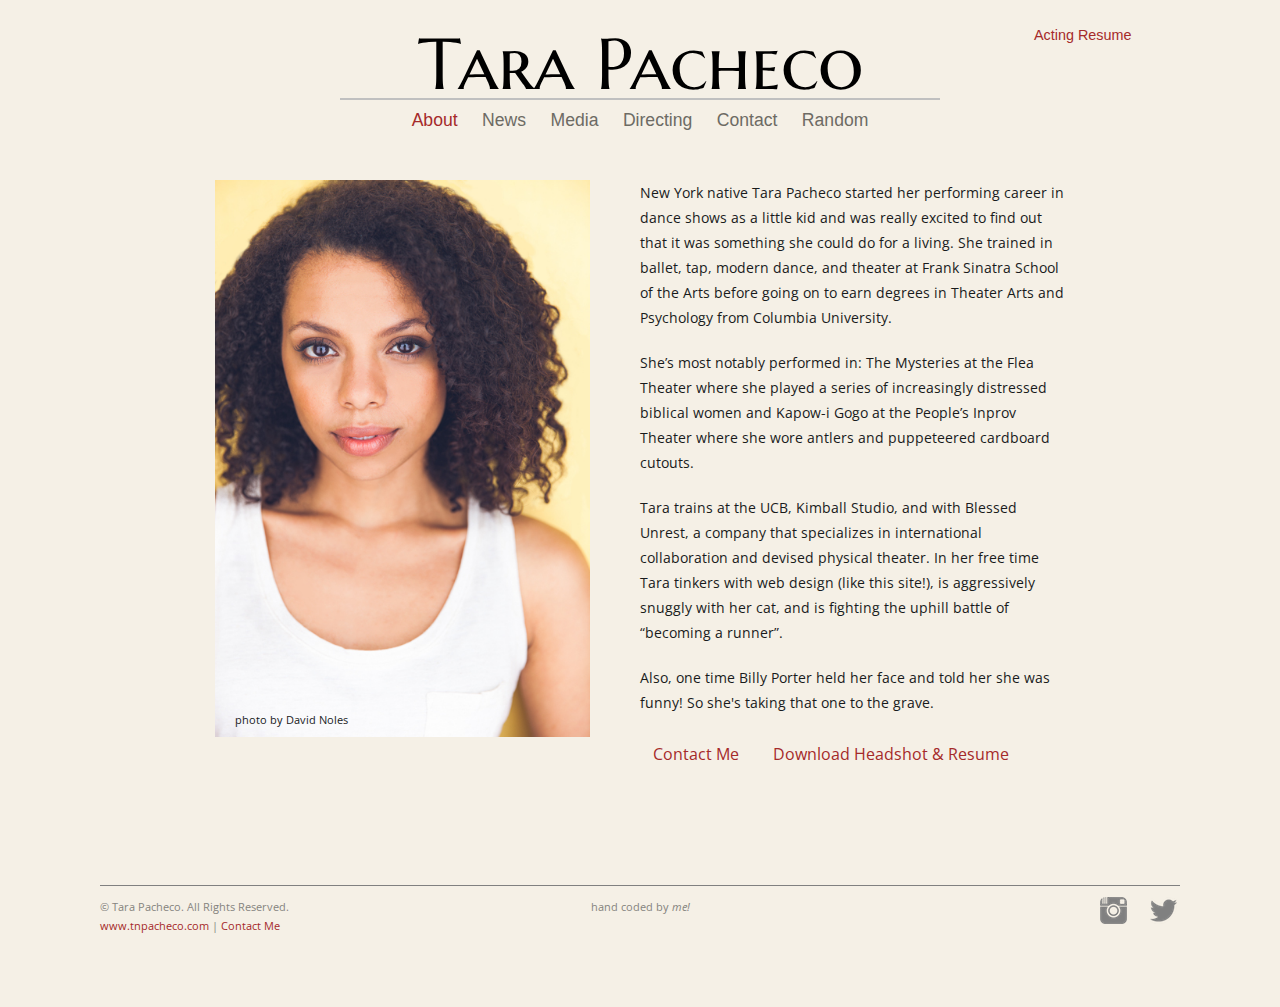
==== about/index.html @ 8e019a88 "updated bio" ====
<!doctype html>
<html class="no-js" lang="">
    <head>
        <meta charset="utf-8">
        <meta http-equiv="x-ua-compatible" content="ie=edge">
        <title>Tara Pacheco</title>
        <meta name="description" content="Tara Pacheco's Personal Site">
        <meta name="viewport" content="width=device-width, initial-scale=1">

        <!-- jquery -->
        <script src="/scripts/jquery-2.2.0.min.js"></script>


        <!-- LIGHTBOX -->
        <link href="/scripts/lightbox/css/lightbox.css" rel="stylesheet"  type='text/css'>

        <!-- GOOGLE FONTS-->
        <link href='https://fonts.googleapis.com/css?family=Marcellus+SC' rel='stylesheet' type='text/css'>

        <link href='https://fonts.googleapis.com/css?family=Open+Sans:400,600' rel='stylesheet' type='text/css'>

       
        <!-- PUNCH STYLESHEET -->
        <link rel="stylesheet" href="/styles/all.css">
    </head>

    <body class="tara-splash">
        <header class="tara-header">
            <div class="tara-header-nav-wrapper">
                <h1 class="tara-header-title"><a href="/">Tara Pacheco</a></h1>
                <ul class="nav">
                  <li><a href="/about" class="current">About</a></li>
                  <li><a href="/news/" class="">News</a></li>
                  <li><a href="/media/" class="">Media</a></li>
                  <li><a href="/directing/" class="">Directing</a></li>
                  <li><a href="/contact/" class="">Contact</a></li>
                  <li><a href="/random/" class="">Random</a></li>
                 
                </ul>
            </div>
            <blockquote class="tara-header-quote"><a class="tara-resume" href="/resume">Acting Resume</a> </blockquote> 
        </header>
<!--

<h2 class="peep">my name is tara and i am 24 years old</h2>


<h2 class="peep">my name is matt and i am 24 years old</h2>


-->

<div class="tara-body"> 

	<div class="about-wrapper">
		<div class="about-photo"><div class="headshot-davidnoles">photo by David Noles</div></div>

		<div class="tara-bio">

			<p class="paragraph-text about-text">New York native Tara Pacheco started her performing career in dance shows as a little kid and was really excited to find out that it was something she could do for a living. She trained in ballet, tap, modern dance, and theater at Frank Sinatra School of the Arts before going on to earn degrees in Theater Arts and Psychology from Columbia University. 
			</p>

			<p class="paragraph-text about-text">She’s most notably performed in: The Mysteries at the Flea Theater where she played a series of increasingly distressed biblical women and Kapow-i Gogo at the People’s Inprov Theater where she wore antlers and puppeteered cardboard cutouts. 
			</p>

			<p class="paragraph-text about-text">Tara trains at the UCB, Kimball Studio, and with Blessed Unrest, a company that specializes in international collaboration and devised physical theater. In her free time Tara tinkers with web design (like this site!), is aggressively snuggly with her cat, and is fighting the uphill battle of “becoming a runner”.</p>

			<p class="paragraph-text about-text">Also, one time Billy Porter held her face and told her she was funny! So she's taking that one to the grave.</p>

			<div class="about-text-box-wrapper">

				<p class="about-text-box"> <a class="special-link" href="/contact">Contact Me</a> </p>

				<p class="about-text-box about-text-right"> <a class="special-link" href="/photos/headshotandResumeCombo.pdf" target="_blank">Download Headshot &amp; Resume </a> </p>

			</div>	
			
		</div>

</div>




		<footer> 
			<div class="tara-footer"> 
				<div class="footer-bar"></div>
				<div class="footer-section footer-section-one">
					<div class="copyright">&copy; Tara Pacheco. All Rights Reserved.</div>
					<div><a class="special-link"href="/">www.tnpacheco.com  </a> &vert; <a class="special-link"href="/contact">  Contact Me</a></div>
				</div>	
				<div class= "footer-section footer-section-two">
					<div class="footer-note">hand coded by <span>me!</span></div>
				</div>	
				<div class= "footer-section footer-section-three">
					<a target="_blank" class="twitter-icon" href="https://twitter.com/theTaradactal"></a>	
					<a target="_blank" class="instagram-icon" href="https://www.instagram.com/thetaradactal/">
					</a>	
				</div>	
				
			</div>
		</footer>

	</body>
	<script src="/scripts/lightbox/js/lightbox.js"></script>
</html>
---- styles/all.css ----
html,body,div,span,applet,object,iframe,h1,h2,h3,h4,h5,h6,p,blockquote,pre,a,abbr,acronym,address,big,cite,code,del,dfn,em,img,ins,kbd,q,s,samp,small,strike,strong,sub,sup,tt,var,b,u,i,center,dl,dt,dd,ol,ul,li,fieldset,form,label,legend,table,caption,tbody,tfoot,thead,tr,th,td,article,aside,canvas,details,embed,figure,figcaption,footer,header,hgroup,menu,nav,output,ruby,section,summary,time,mark,audio,video{margin:0;padding:0;border:0;font-size:100%;font:inherit;vertical-align:baseline}ol,ul{list-style:none}/*! normalize.css v3.0.3 | MIT License | github.com/necolas/normalize.css */html{font-family:sans-serif;-ms-text-size-adjust:100%;-webkit-text-size-adjust:100%}body{margin:0}article,aside,details,figcaption,figure,footer,header,hgroup,main,menu,nav,section,summary{display:block}audio,canvas,progress,video{display:inline-block;vertical-align:baseline}audio:not([controls]){display:none;height:0}[hidden],template{display:none}a{background-color:transparent}a:active,a:hover{outline:0}abbr[title]{border-bottom:1px dotted}b,strong{font-weight:bold}dfn{font-style:italic}h1{font-size:2em}mark{background:#ff0;color:#000}small{font-size:80%}sub,sup{font-size:75%;line-height:0;position:relative;vertical-align:baseline}sup{top:-0.5em}sub{bottom:-0.25em}img{border:0}svg:not(:root){overflow:hidden}figure{margin:1em 40px}hr{box-sizing:content-box;height:0}pre{overflow:auto}code,kbd,pre,samp{font-family:monospace,monospace;font-size:1em}button,input,optgroup,select,textarea{color:inherit;font:inherit;margin:0}button{overflow:visible}button,select{text-transform:none}button,html input[type="button"],input[type="reset"],input[type="submit"]{-webkit-appearance:button;cursor:pointer}button[disabled],html input[disabled]{cursor:default}button::-moz-focus-inner,input::-moz-focus-inner{border:0;padding:0}input{line-height:normal}input[type="checkbox"],input[type="radio"]{box-sizing:border-box;padding:0}input[type="number"]::-webkit-inner-spin-button,input[type="number"]::-webkit-outer-spin-button{height:auto}input[type="search"]{-webkit-appearance:textfield;box-sizing:content-box}input[type="search"]::-webkit-search-cancel-button,input[type="search"]::-webkit-search-decoration{-webkit-appearance:none}fieldset{border:1px solid #c0c0c0;margin:0 2px;padding:.35em .625em .75em}legend{border:0;padding:0}textarea{overflow:auto}optgroup{font-weight:bold}table{border-collapse:collapse;border-spacing:0}td,th{padding:0}body{div{box-sizing:border-box}}a{color:inherit}body{background-color:#f5f0e6}.full-width{width:100%;float:left}.center{text-align:center}.tara-splash{float:left;width:100%}.tara-header{float:left;width:100%;position:relative;padding:2% 2% 1% 2%;box-sizing:border-box;height:150px}.tara-header-nav-wrapper{margin:0 auto;width:600px;position:absolute;top:30px;left:50%;margin-left:-300px}.tara-header-title{color:#000;text-align:center;font-size:4.5em;border-bottom:2px solid rgba(192,192,192,1);line-height:95%;font-family:'Marcellus SC',serif}.tara-header-title a{text-decoration:none}.tara-header-quote{color:#000;float:right;margin-right:10%;width:10em;font-size:.9em;text-align:right;line-height:125%}.tara-header-quote a{text-decoration:none;color:#a52a2a}.tara-header-quote a:hover{text-decoration:underline}.nav{list-style:none;margin:0;padding:0;text-align:center}.nav li{display:inline}.nav a{color:#6d6b64;display:inline-block;padding:10px;text-decoration:none;font-size:1.1em}.nav a.current{color:#a52a2a}.nav a:hover{color:#a52a2a}.tara-body{color:#191b1c;width:1080px;margin:0 auto;font-family:'Open Sans',sans-serif;font-size:1em;line-height:120%}.special-link{color:#a52a2a;text-decoration:none}.special-link:hover{text-decoration:underline}.homepage-bar{margin-top:30px;width:1080px;clear:left;float:left}.homepage-column{width:340px;float:left;margin-top:6%;height:670px;margin-right:30px}.column-three{margin-right:0}.teaser{width:340px;position:relative;float:left}.teaser-frost{position:absolute;top:0;left:0;right:0;bottom:0;opacity:.5}.teaser-frost:hover{opacity:0}.teaser-link{cursor:pointer}.teaser-title{color:white;text-shadow:2px 2px 10px #333536;text-align:center;font-size:2.4em;position:absolute;top:50%;left:0;right:0;margin-top:-10px;pointer-events:none;text-decoration:none}.news-teaser{background-color:rgba(195,172,147,0.2);height:660px;cursor:auto}.news-teaser-title{margin-top:-280px;pointer-events:auto;cursor:pointer}.news-teaser-list{float:left;width:100%;box-sizing:border-box;padding:125px 20px 20px 20px}.news-teaser-divider{float:left;border-top:1px solid #876a4c;width:300px;height:2px;margin-bottom:30px;margin-top:30px}.news-teaser-item{float:left;width:100%}.news-teaser-item-title{float:left;font-size:1.2em;margin-bottom:10px}.page-subheading3{float:left;font-size:1.2em;color:#000;text-align:left;line-height:40px}.news-teaser-detail{float:left;font-size:.9em}.news-teaser-date{font-weight:bold}.news-teaser-link-to-more{float:right;margin-top:72px;font-size:.9em;padding-right:20px}.media-teaser{height:250px;background-image:url('/photos/bryantandstrattongrab.png');background-size:140%;background-repeat:no-repeat;background-position-y:-12px}.reps-teaser{background-color:rgba(195,172,147,0.2);height:380px;margin-top:30px}.about-teaser{height:500px;background-image:url('/photos/taraheadshot.jpg');background-repeat:no-repeat;background-size:110%;background-position-y:-30px}.about-teaser-title{margin-top:50px}.contact-teaser{background-color:#7b4242;height:130px;margin-top:30px}.directing-teaser{height:200px;background-image:url('/photos/directingteaser.jpg');background-size:110%;background-position:-20px -30px;background-repeat:no-repeat}.random-teaser{height:200px;width:710px;margin-left:30px;background-image:url('/photos/randomteaser.png');background-size:110%;background-position:-1px -1px;background-repeat:no-repeat}.homepage-rep{height:100px;width:385px;padding-left:15px;position:relative}.aboutface-section{float:left;margin-top:20px}.multiethnic-section{float:left;margin-top:100px;position:absolute;bottom:15px}.agent-email{font-size:1em}.agent-detail{float:left;width:300px}.tara-footer{margin:0 auto;width:1080px;font-size:.7em;margin-bottom:60px}.black-teaser-title{color:#000;text-shadow:none}.footer-bar{width:1080px;float:left;margin-top:80px;height:2px;border-top:1px solid grey;display:inline}.footer-section{margin-top:10px;float:left;width:360px;height:40px;line-height:19px;color:#85847f;margin-bottom:70px}.footer-section-two{text-align:center}.footer-section-three{float:left}.twitter-icon{display:inline-block;float:right;width:30px;height:30px;background-image:url('/photos/twitter.png');background-repeat:no-repeat}.instagram-icon{display:inline-block;float:right;margin-right:20px;height:30px;width:30px;background-image:url('/photos/instagram.png');background-repeat:no-repeat}.footer-note span{font-style:italic;font-size:1em}.media-frost{background-color:rgba(178,125,49,0.46)}.about-frost{background-color:rgba(100,75,39,0.46)}.directing-frost{background-color:rgba(178,125,49,0.46)}.random-frost{background-color:rgba(178,125,49,0.65)}.about-wrapper{width:850px;margin:0 auto}.about-photo{margin-top:30px;float:left;width:375px;height:557px;background-image:url('/photos/taraheadshot.jpg');background-size:100%;background-repeat:no-repeat;display:inline-block;position:relative}.headshot-davidnoles{position:absolute;top:530px;left:20px;right:0;bottom:0;font-size:.7em}.tara-bio{margin-top:30px;float:left;margin-left:50px;width:425px;display:inline-block}.about-text{font-size:.9em}.about-text-box-wrapper{margin:0 auto;width:400px}.about-text-box{float:left;height:60px;width:120px;display:inline-block;size:1em;margin-top:10px}.about-text-right{width:270px}.paragraph-text{margin-bottom:20px;line-height:25px;font-size:.9em}.directing-wrapper{width:800px;margin:0 auto}.directing-photo{margin-top:30px;float:left;height:200px;width:600px;background-image:url('/photos/directingcoverphoto.png');margin-left:100px;background-size:110%;background-repeat:no-repeat;background-position:-35px 5px}.directing-blurb{float:left;margin-top:40px;width:800px}.random-wrapper{width:960px;margin:0 auto}.random-column{margin-top:7%;float:left;display:inline-block}.random-column-title{color:black;float:left;margin-bottom:20px;font-size:1.5em}.random-column-one{float:left;height:1020px;width:315px;border-right:1px solid gray;padding-right:50px}.column-one-sub{float:left;width:inherit}.column-one-top{height:400px}.column-one-bottom{margin-top:20px;height:600px}.random-column-two{float:left;margin-left:48px;height:1020px;width:540px;overflow:auto}.column-two-item{float:left;width:400px;box-sizing:border-box;padding-top:10px}.column-two-pic-crop{float:left;margin:20px 10px 10px 20px;width:300px;height:250px;overflow:hidden}.column-two-pic-crop img{height:250px}.column-two-item-title{font-weight:bold;margin-bottom:10px}.column-two-item-deets{font-size:.9em}.media-wrapper{width:950px;margin:0 auto}.video-scroller{margin-top:50px;float:left;width:100%}.video-list{float:left;width:100%}.video-list-item{float:left;margin:20px 10px 10px 20px}.headshot-scroller{margin-top:50px;float:left;width:100%}.headshot-list{float:left;width:100%}.production-scroller{margin-top:50px;float:left;width:100%}.production-photo-list{float:left;width:100%}.crop{float:left;margin:20px 10px 10px 20px;width:200px;height:150px;overflow:hidden}.crop img{height:150px}.crop .verticle{height:auto;width:202.2px}.vertical-headshot-list-item{float:left;height:250px;margin:20px 25px 10px 20px}.page-subheading{color:black;font-size:1.5em}.contact-me-wrapper{width:935px;margin:0 auto}.contact-me-box{float:left;width:550px;display:inline-block}.contact-me-photo{float:left;height:300px;width:190px;background-image:url('/photos/taracontact.png');background-size:100%;background-repeat:no-repeat;background-position:2px -100px}.contact-my-reps-box{float:left;display:inline-block;margin-left:40px}.contact-rep{width:300px;height:160px;float:left;box-sizing:border-box;border:1px solid}.contact-multi-ethnic{clear:left}.contact-about-face{margin-bottom:30px}.rep-type-title{float:left;display:block;box-sizing:border-box;padding:10px;font-size:1.2em;line-height:22px;border-right:1px solid;text-align:center;background-color:rgba(195,172,147,0.2);height:159px}.manager-title{font-size:1.1em;line-height:21px}.contact-rep-details{float:left;box-sizing:border-box;padding:20px 10px 10px 20px}.agency-name{float:left;font-weight:bold;font-size:1.3em}.agent-name{margin-top:40px;margin-bottom:10px}.agency-details{line-height:25px}.contact-rep-details a{text-decoration:none}.contact-rep-details a:hover{color:#a52a2a}.contact-section-title{margin-bottom:30px;display:inline-block}.contact-section-title-me{float:left;width:500px}.contact-section-title-reps{float:left;width:300px;margin-left:85px}.contact-me-title-wrapper{float:left;width:100%;margin-top:40px}.resume-wrapper{width:695px;margin:0 auto}.download-link{float:left;margin-top:20px}.resume-jpg{margin-top:15px;float:left;height:900px}.news-page-wrapper{width:950px;margin:0 auto}.news-page-item{float:left;width:100%;box-sizing:border-box;padding:5px 10px 10px 10px;margin-top:45px;background-color:rgba(195,172,147,0.2)}.news-page-date{color:#85847f;font-weight:bold;display:inline-block;line-height:40px;margin-left:20px}.news-page-item-heading{float:left;width:100%;margin-bottom:15px}.news-page-item-body{float:left;width:100%;margin-top:40px}.news-page-pic-crop{clear:left;float:left;width:300px;margin-top:5px;margin-right:80px;overflow:hidden}.news-page-pic-crop img{width:300px}.news-page-vid{clear:left;float:left;margin-right:80px}.news-page-vid-link{height:200px}.news-page-detail{float:left;display:inline-block;width:500px}.thanks{float:left;width:380px;margin-left:10px;display:none}form{float:left;margin-left:10px;width:300px}input,textarea{padding:5px;width:320px;margin-left:5px;font-family:Helvetica,sans-serif;margin:0 0 10px 0;border:1px solid #85847f;background-color:#f5f0e6}label{float:left;text-align:right;margin-right:15px;width:100px;padding-top:5px;font-size:1.4em}.submit-button{width:110px}.text-area-message{height:140px}
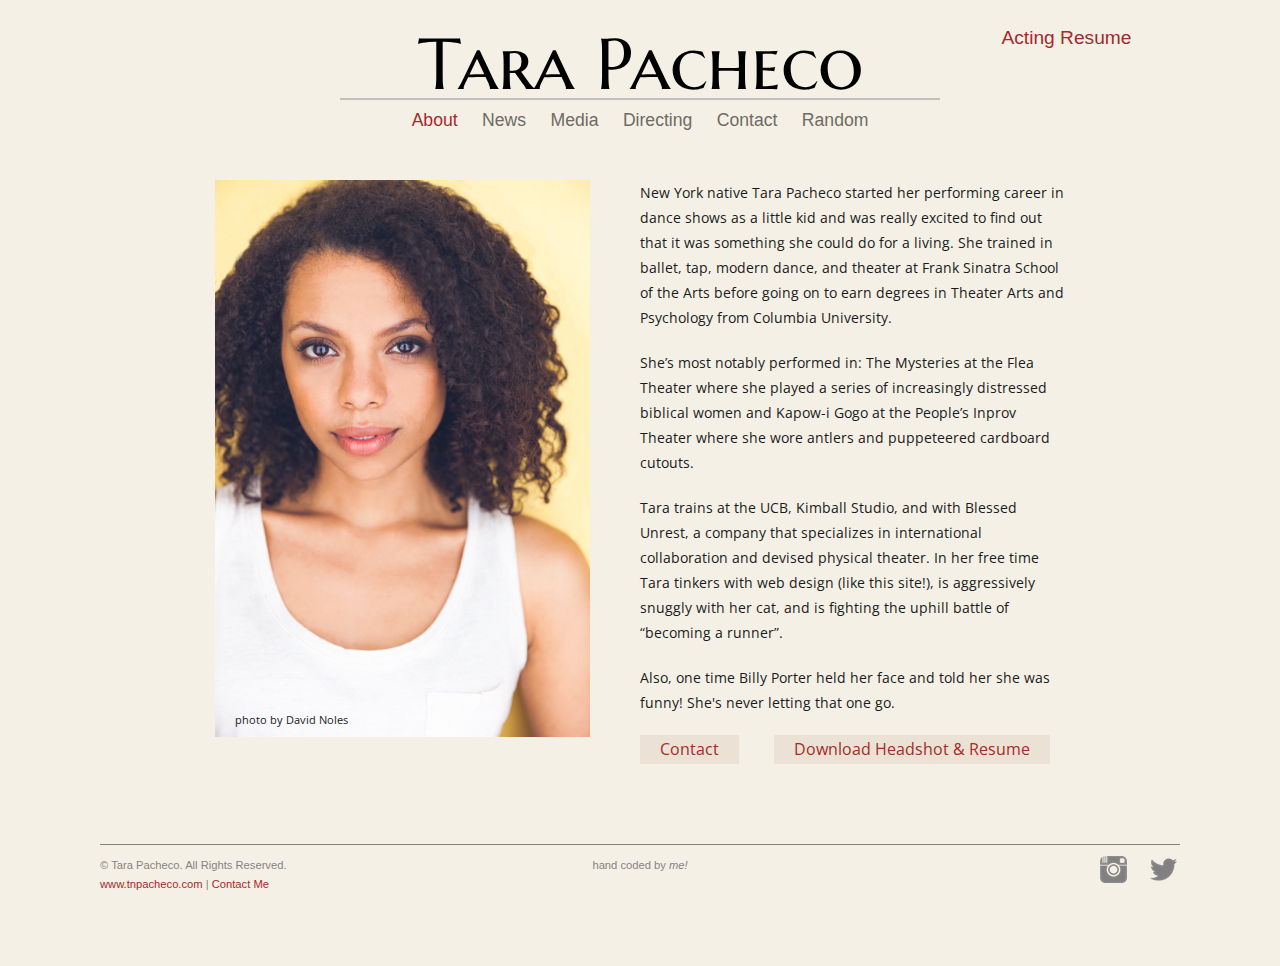
==== commit 26ab99ef: "4/3 changes in news teaser and about" ====
--- a/about/index.html
+++ b/about/index.html
@@ -5,7 +5,7 @@
         <meta http-equiv="x-ua-compatible" content="ie=edge">
         <title>Tara Pacheco</title>
         <meta name="description" content="Tara Pacheco's Personal Site">
-        <meta name="viewport" content="width=device-width, initial-scale=1">
+        <meta name="viewport" content="width=1024">
 
         <!-- jquery -->
         <script src="/scripts/jquery-2.2.0.min.js"></script>
@@ -65,21 +65,26 @@
 
 			<p class="paragraph-text about-text">Tara trains at the UCB, Kimball Studio, and with Blessed Unrest, a company that specializes in international collaboration and devised physical theater. In her free time Tara tinkers with web design (like this site!), is aggressively snuggly with her cat, and is fighting the uphill battle of “becoming a runner”.</p>
 
-			<p class="paragraph-text about-text">Also, one time Billy Porter held her face and told her she was funny! So she's taking that one to the grave.</p>
+			<p class="paragraph-text about-text">Also, one time Billy Porter held her face and told her she was funny! She's never letting that one go.</p>
 
-			<div class="about-text-box-wrapper">
+			<div class="about-buttons-section">
+				<a class="about-button about-left-button" href="/contact">
+					Contact
+				</a>
+				<a class="about-button" href="/photos/headshotandResumeCombo.pdf" target="_blank">Download Headshot &amp; Resume</a> 
+			</div>	
 
-				<p class="about-text-box"> <a class="special-link" href="/contact">Contact Me</a> </p>
-
-				<p class="about-text-box about-text-right"> <a class="special-link" href="/photos/headshotandResumeCombo.pdf" target="_blank">Download Headshot &amp; Resume </a> </p>
-
-			</div>	
-			
 		</div>
 
+
+	</div>
+</div>	
+		
+	
+
+	</div>
+
 </div>
-
-
 
 
 		<footer> 
--- a/styles/all.css
+++ b/styles/all.css
@@ -1 +1 @@
-html,body,div,span,applet,object,iframe,h1,h2,h3,h4,h5,h6,p,blockquote,pre,a,abbr,acronym,address,big,cite,code,del,dfn,em,img,ins,kbd,q,s,samp,small,strike,strong,sub,sup,tt,var,b,u,i,center,dl,dt,dd,ol,ul,li,fieldset,form,label,legend,table,caption,tbody,tfoot,thead,tr,th,td,article,aside,canvas,details,embed,figure,figcaption,footer,header,hgroup,menu,nav,output,ruby,section,summary,time,mark,audio,video{margin:0;padding:0;border:0;font-size:100%;font:inherit;vertical-align:baseline}ol,ul{list-style:none}/*! normalize.css v3.0.3 | MIT License | github.com/necolas/normalize.css */html{font-family:sans-serif;-ms-text-size-adjust:100%;-webkit-text-size-adjust:100%}body{margin:0}article,aside,details,figcaption,figure,footer,header,hgroup,main,menu,nav,section,summary{display:block}audio,canvas,progress,video{display:inline-block;vertical-align:baseline}audio:not([controls]){display:none;height:0}[hidden],template{display:none}a{background-color:transparent}a:active,a:hover{outline:0}abbr[title]{border-bottom:1px dotted}b,strong{font-weight:bold}dfn{font-style:italic}h1{font-size:2em}mark{background:#ff0;color:#000}small{font-size:80%}sub,sup{font-size:75%;line-height:0;position:relative;vertical-align:baseline}sup{top:-0.5em}sub{bottom:-0.25em}img{border:0}svg:not(:root){overflow:hidden}figure{margin:1em 40px}hr{box-sizing:content-box;height:0}pre{overflow:auto}code,kbd,pre,samp{font-family:monospace,monospace;font-size:1em}button,input,optgroup,select,textarea{color:inherit;font:inherit;margin:0}button{overflow:visible}button,select{text-transform:none}button,html input[type="button"],input[type="reset"],input[type="submit"]{-webkit-appearance:button;cursor:pointer}button[disabled],html input[disabled]{cursor:default}button::-moz-focus-inner,input::-moz-focus-inner{border:0;padding:0}input{line-height:normal}input[type="checkbox"],input[type="radio"]{box-sizing:border-box;padding:0}input[type="number"]::-webkit-inner-spin-button,input[type="number"]::-webkit-outer-spin-button{height:auto}input[type="search"]{-webkit-appearance:textfield;box-sizing:content-box}input[type="search"]::-webkit-search-cancel-button,input[type="search"]::-webkit-search-decoration{-webkit-appearance:none}fieldset{border:1px solid #c0c0c0;margin:0 2px;padding:.35em .625em .75em}legend{border:0;padding:0}textarea{overflow:auto}optgroup{font-weight:bold}table{border-collapse:collapse;border-spacing:0}td,th{padding:0}body{div{box-sizing:border-box}}a{color:inherit}body{background-color:#f5f0e6}.full-width{width:100%;float:left}.center{text-align:center}.tara-splash{float:left;width:100%}.tara-header{float:left;width:100%;position:relative;padding:2% 2% 1% 2%;box-sizing:border-box;height:150px}.tara-header-nav-wrapper{margin:0 auto;width:600px;position:absolute;top:30px;left:50%;margin-left:-300px}.tara-header-title{color:#000;text-align:center;font-size:4.5em;border-bottom:2px solid rgba(192,192,192,1);line-height:95%;font-family:'Marcellus SC',serif}.tara-header-title a{text-decoration:none}.tara-header-quote{color:#000;float:right;margin-right:10%;width:10em;font-size:.9em;text-align:right;line-height:125%}.tara-header-quote a{text-decoration:none;color:#a52a2a}.tara-header-quote a:hover{text-decoration:underline}.nav{list-style:none;margin:0;padding:0;text-align:center}.nav li{display:inline}.nav a{color:#6d6b64;display:inline-block;padding:10px;text-decoration:none;font-size:1.1em}.nav a.current{color:#a52a2a}.nav a:hover{color:#a52a2a}.tara-body{color:#191b1c;width:1080px;margin:0 auto;font-family:'Open Sans',sans-serif;font-size:1em;line-height:120%}.special-link{color:#a52a2a;text-decoration:none}.special-link:hover{text-decoration:underline}.homepage-bar{margin-top:30px;width:1080px;clear:left;float:left}.homepage-column{width:340px;float:left;margin-top:6%;height:670px;margin-right:30px}.column-three{margin-right:0}.teaser{width:340px;position:relative;float:left}.teaser-frost{position:absolute;top:0;left:0;right:0;bottom:0;opacity:.5}.teaser-frost:hover{opacity:0}.teaser-link{cursor:pointer}.teaser-title{color:white;text-shadow:2px 2px 10px #333536;text-align:center;font-size:2.4em;position:absolute;top:50%;left:0;right:0;margin-top:-10px;pointer-events:none;text-decoration:none}.news-teaser{background-color:rgba(195,172,147,0.2);height:660px;cursor:auto}.news-teaser-title{margin-top:-280px;pointer-events:auto;cursor:pointer}.news-teaser-list{float:left;width:100%;box-sizing:border-box;padding:125px 20px 20px 20px}.news-teaser-divider{float:left;border-top:1px solid #876a4c;width:300px;height:2px;margin-bottom:30px;margin-top:30px}.news-teaser-item{float:left;width:100%}.news-teaser-item-title{float:left;font-size:1.2em;margin-bottom:10px}.page-subheading3{float:left;font-size:1.2em;color:#000;text-align:left;line-height:40px}.news-teaser-detail{float:left;font-size:.9em}.news-teaser-date{font-weight:bold}.news-teaser-link-to-more{float:right;margin-top:72px;font-size:.9em;padding-right:20px}.media-teaser{height:250px;background-image:url('/photos/bryantandstrattongrab.png');background-size:140%;background-repeat:no-repeat;background-position-y:-12px}.reps-teaser{background-color:rgba(195,172,147,0.2);height:380px;margin-top:30px}.about-teaser{height:500px;background-image:url('/photos/taraheadshot.jpg');background-repeat:no-repeat;background-size:110%;background-position-y:-30px}.about-teaser-title{margin-top:50px}.contact-teaser{background-color:#7b4242;height:130px;margin-top:30px}.directing-teaser{height:200px;background-image:url('/photos/directingteaser.jpg');background-size:110%;background-position:-20px -30px;background-repeat:no-repeat}.random-teaser{height:200px;width:710px;margin-left:30px;background-image:url('/photos/randomteaser.png');background-size:110%;background-position:-1px -1px;background-repeat:no-repeat}.homepage-rep{height:100px;width:385px;padding-left:15px;position:relative}.aboutface-section{float:left;margin-top:20px}.multiethnic-section{float:left;margin-top:100px;position:absolute;bottom:15px}.agent-email{font-size:1em}.agent-detail{float:left;width:300px}.tara-footer{margin:0 auto;width:1080px;font-size:.7em;margin-bottom:60px}.black-teaser-title{color:#000;text-shadow:none}.footer-bar{width:1080px;float:left;margin-top:80px;height:2px;border-top:1px solid grey;display:inline}.footer-section{margin-top:10px;float:left;width:360px;height:40px;line-height:19px;color:#85847f;margin-bottom:70px}.footer-section-two{text-align:center}.footer-section-three{float:left}.twitter-icon{display:inline-block;float:right;width:30px;height:30px;background-image:url('/photos/twitter.png');background-repeat:no-repeat}.instagram-icon{display:inline-block;float:right;margin-right:20px;height:30px;width:30px;background-image:url('/photos/instagram.png');background-repeat:no-repeat}.footer-note span{font-style:italic;font-size:1em}.media-frost{background-color:rgba(178,125,49,0.46)}.about-frost{background-color:rgba(100,75,39,0.46)}.directing-frost{background-color:rgba(178,125,49,0.46)}.random-frost{background-color:rgba(178,125,49,0.65)}.about-wrapper{width:850px;margin:0 auto}.about-photo{margin-top:30px;float:left;width:375px;height:557px;background-image:url('/photos/taraheadshot.jpg');background-size:100%;background-repeat:no-repeat;display:inline-block;position:relative}.headshot-davidnoles{position:absolute;top:530px;left:20px;right:0;bottom:0;font-size:.7em}.tara-bio{margin-top:30px;float:left;margin-left:50px;width:425px;display:inline-block}.about-text{font-size:.9em}.about-text-box-wrapper{margin:0 auto;width:400px}.about-text-box{float:left;height:60px;width:120px;display:inline-block;size:1em;margin-top:10px}.about-text-right{width:270px}.paragraph-text{margin-bottom:20px;line-height:25px;font-size:.9em}.directing-wrapper{width:800px;margin:0 auto}.directing-photo{margin-top:30px;float:left;height:200px;width:600px;background-image:url('/photos/directingcoverphoto.png');margin-left:100px;background-size:110%;background-repeat:no-repeat;background-position:-35px 5px}.directing-blurb{float:left;margin-top:40px;width:800px}.random-wrapper{width:960px;margin:0 auto}.random-column{margin-top:7%;float:left;display:inline-block}.random-column-title{color:black;float:left;margin-bottom:20px;font-size:1.5em}.random-column-one{float:left;height:1020px;width:315px;border-right:1px solid gray;padding-right:50px}.column-one-sub{float:left;width:inherit}.column-one-top{height:400px}.column-one-bottom{margin-top:20px;height:600px}.random-column-two{float:left;margin-left:48px;height:1020px;width:540px;overflow:auto}.column-two-item{float:left;width:400px;box-sizing:border-box;padding-top:10px}.column-two-pic-crop{float:left;margin:20px 10px 10px 20px;width:300px;height:250px;overflow:hidden}.column-two-pic-crop img{height:250px}.column-two-item-title{font-weight:bold;margin-bottom:10px}.column-two-item-deets{font-size:.9em}.media-wrapper{width:950px;margin:0 auto}.video-scroller{margin-top:50px;float:left;width:100%}.video-list{float:left;width:100%}.video-list-item{float:left;margin:20px 10px 10px 20px}.headshot-scroller{margin-top:50px;float:left;width:100%}.headshot-list{float:left;width:100%}.production-scroller{margin-top:50px;float:left;width:100%}.production-photo-list{float:left;width:100%}.crop{float:left;margin:20px 10px 10px 20px;width:200px;height:150px;overflow:hidden}.crop img{height:150px}.crop .verticle{height:auto;width:202.2px}.vertical-headshot-list-item{float:left;height:250px;margin:20px 25px 10px 20px}.page-subheading{color:black;font-size:1.5em}.contact-me-wrapper{width:935px;margin:0 auto}.contact-me-box{float:left;width:550px;display:inline-block}.contact-me-photo{float:left;height:300px;width:190px;background-image:url('/photos/taracontact.png');background-size:100%;background-repeat:no-repeat;background-position:2px -100px}.contact-my-reps-box{float:left;display:inline-block;margin-left:40px}.contact-rep{width:300px;height:160px;float:left;box-sizing:border-box;border:1px solid}.contact-multi-ethnic{clear:left}.contact-about-face{margin-bottom:30px}.rep-type-title{float:left;display:block;box-sizing:border-box;padding:10px;font-size:1.2em;line-height:22px;border-right:1px solid;text-align:center;background-color:rgba(195,172,147,0.2);height:159px}.manager-title{font-size:1.1em;line-height:21px}.contact-rep-details{float:left;box-sizing:border-box;padding:20px 10px 10px 20px}.agency-name{float:left;font-weight:bold;font-size:1.3em}.agent-name{margin-top:40px;margin-bottom:10px}.agency-details{line-height:25px}.contact-rep-details a{text-decoration:none}.contact-rep-details a:hover{color:#a52a2a}.contact-section-title{margin-bottom:30px;display:inline-block}.contact-section-title-me{float:left;width:500px}.contact-section-title-reps{float:left;width:300px;margin-left:85px}.contact-me-title-wrapper{float:left;width:100%;margin-top:40px}.resume-wrapper{width:695px;margin:0 auto}.download-link{float:left;margin-top:20px}.resume-jpg{margin-top:15px;float:left;height:900px}.news-page-wrapper{width:950px;margin:0 auto}.news-page-item{float:left;width:100%;box-sizing:border-box;padding:5px 10px 10px 10px;margin-top:45px;background-color:rgba(195,172,147,0.2)}.news-page-date{color:#85847f;font-weight:bold;display:inline-block;line-height:40px;margin-left:20px}.news-page-item-heading{float:left;width:100%;margin-bottom:15px}.news-page-item-body{float:left;width:100%;margin-top:40px}.news-page-pic-crop{clear:left;float:left;width:300px;margin-top:5px;margin-right:80px;overflow:hidden}.news-page-pic-crop img{width:300px}.news-page-vid{clear:left;float:left;margin-right:80px}.news-page-vid-link{height:200px}.news-page-detail{float:left;display:inline-block;width:500px}.thanks{float:left;width:380px;margin-left:10px;display:none}form{float:left;margin-left:10px;width:300px}input,textarea{padding:5px;width:320px;margin-left:5px;font-family:Helvetica,sans-serif;margin:0 0 10px 0;border:1px solid #85847f;background-color:#f5f0e6}label{float:left;text-align:right;margin-right:15px;width:100px;padding-top:5px;font-size:1.4em}.submit-button{width:110px}.text-area-message{height:140px}+html,body,div,span,applet,object,iframe,h1,h2,h3,h4,h5,h6,p,blockquote,pre,a,abbr,acronym,address,big,cite,code,del,dfn,em,img,ins,kbd,q,s,samp,small,strike,strong,sub,sup,tt,var,b,u,i,center,dl,dt,dd,ol,ul,li,fieldset,form,label,legend,table,caption,tbody,tfoot,thead,tr,th,td,article,aside,canvas,details,embed,figure,figcaption,footer,header,hgroup,menu,nav,output,ruby,section,summary,time,mark,audio,video{margin:0;padding:0;border:0;font-size:100%;font:inherit;vertical-align:baseline}ol,ul{list-style:none}/*! normalize.css v3.0.3 | MIT License | github.com/necolas/normalize.css */html{font-family:sans-serif;-ms-text-size-adjust:100%;-webkit-text-size-adjust:100%}body{margin:0}article,aside,details,figcaption,figure,footer,header,hgroup,main,menu,nav,section,summary{display:block}audio,canvas,progress,video{display:inline-block;vertical-align:baseline}audio:not([controls]){display:none;height:0}[hidden],template{display:none}a{background-color:transparent}a:active,a:hover{outline:0}abbr[title]{border-bottom:1px dotted}b,strong{font-weight:bold}dfn{font-style:italic}h1{font-size:2em}mark{background:#ff0;color:#000}small{font-size:80%}sub,sup{font-size:75%;line-height:0;position:relative;vertical-align:baseline}sup{top:-0.5em}sub{bottom:-0.25em}img{border:0}svg:not(:root){overflow:hidden}figure{margin:1em 40px}hr{box-sizing:content-box;height:0}pre{overflow:auto}code,kbd,pre,samp{font-family:monospace,monospace;font-size:1em}button,input,optgroup,select,textarea{color:inherit;font:inherit;margin:0}button{overflow:visible}button,select{text-transform:none}button,html input[type="button"],input[type="reset"],input[type="submit"]{-webkit-appearance:button;cursor:pointer}button[disabled],html input[disabled]{cursor:default}button::-moz-focus-inner,input::-moz-focus-inner{border:0;padding:0}input{line-height:normal}input[type="checkbox"],input[type="radio"]{box-sizing:border-box;padding:0}input[type="number"]::-webkit-inner-spin-button,input[type="number"]::-webkit-outer-spin-button{height:auto}input[type="search"]{-webkit-appearance:textfield;box-sizing:content-box}input[type="search"]::-webkit-search-cancel-button,input[type="search"]::-webkit-search-decoration{-webkit-appearance:none}fieldset{border:1px solid #c0c0c0;margin:0 2px;padding:.35em .625em .75em}legend{border:0;padding:0}textarea{overflow:auto}optgroup{font-weight:bold}table{border-collapse:collapse;border-spacing:0}td,th{padding:0}body{div{box-sizing:border-box}}a{color:inherit;color:#a52a2a;text-decoration:none}a:hover{text-decoration:underline}body{background-color:#f5f0e6}.full-width{width:100%;float:left}.center{text-align:center}.tara-splash{float:left;width:100%}.tara-header{float:left;width:100%;position:relative;padding:2% 2% 1% 2%;box-sizing:border-box;height:150px}.tara-header-nav-wrapper{margin:0 auto;width:600px;position:absolute;top:30px;left:50%;margin-left:-300px}.tara-header-title{color:#000;text-align:center;font-size:4.5em;border-bottom:2px solid rgba(192,192,192,1);line-height:95%;font-family:'Marcellus SC',serif}.tara-header-title a{color:#000;text-decoration:none}.tara-header-quote{color:#000;float:right;margin-right:10%;width:10em;font-size:1.2em;text-align:right;line-height:125%}.nav{list-style:none;margin:0;padding:0;text-align:center}.nav li{display:inline}.nav a{color:#6d6b64;display:inline-block;padding:10px;text-decoration:none;font-size:1.1em}.nav a.current{color:#a52a2a}.nav a:hover{color:#a52a2a}.tara-body{color:#191b1c;width:1080px;margin:0 auto;font-family:'Open Sans',sans-serif;font-size:1em;line-height:120%}.homepage-bar{margin-top:30px;width:1080px;clear:left;float:left}.homepage-column{width:340px;float:left;margin-top:3%;height:670px;margin-right:30px}.column-three{margin-right:0}.teaser{width:340px;position:relative;float:left}.teaser-frost{position:absolute;top:0;left:0;right:0;bottom:0;opacity:.5}.teaser-frost:hover{opacity:0}.teaser-link{cursor:pointer}.homepage-subheading{font-size:1.1em}.teaser-title{color:white;text-shadow:2px 2px 10px #333536;text-align:center;font-size:2.4em;position:absolute;top:50%;left:0;right:0;margin-top:-10px;pointer-events:none;text-decoration:none}.news-teaser{background-color:rgba(195,172,147,0.2);height:660px;cursor:auto}.news-teaser-title{margin-top:-300px;pointer-events:auto;cursor:pointer}.news-teaser-list{float:left;width:100%;box-sizing:border-box;padding:90px 20px 20px 10px}.news-teaser-divider{float:left;border-top:1px solid #876a4c;width:300px;height:2px;margin-bottom:25px;margin-top:25px}.page-subheading3{float:left;font-size:1.2em;color:#000;text-align:left;line-height:40px}.news-teaser-item{float:left;width:100%;line-height:115%}.news-teaser-item-title{float:left;font-size:1.05em;margin-bottom:10px;line-height:120%;width:240px}.news-teaser-detail{float:left;font-size:.8em}.news-teaser-date{font-weight:bold;float:right;width:60px;color:#6d6b64}.news-teaser-link-to-more{float:right;margin-top:60px;font-size:.9em;padding-right:20px}.media-teaser{height:250px;background-image:url('/photos/bryantandstrattongrabSMALL.png');background-size:140%;background-repeat:no-repeat;background-position-y:-12px}.reps-teaser{background-color:rgba(195,172,147,0.2);height:380px;margin-top:30px}.about-teaser{height:500px;background-image:url('/photos/taraheadshot.jpg');background-repeat:no-repeat;background-size:110%;background-position-y:-30px}.about-teaser-title{margin-top:50px}.contact-teaser{background-color:#7b4242;height:130px;margin-top:30px}.directing-teaser{height:200px;background-image:url('/photos/directingteaser.jpg');background-size:110%;background-position:-20px -30px;background-repeat:no-repeat}.random-teaser{height:200px;width:710px;margin-left:30px;background-image:url('/photos/randomteaser.png');background-size:110%;background-position:-1px -1px;background-repeat:no-repeat}.reps-teaser-title{margin-top:-150px}.homepage-rep{height:100px;width:385px;padding-left:15px}.first-rep{float:left;margin-top:110px}.second-rep{float:left;margin-top:20px;bottom:15px}.agent-detail{float:left;width:300px;font-size:.8em}.tara-footer{margin:0 auto;width:1080px;font-size:.7em;margin-bottom:60px}.black-teaser-title{color:#000;text-shadow:none}.footer-bar{width:1080px;float:left;margin-top:80px;height:2px;border-top:1px solid grey;display:inline}.footer-section{margin-top:10px;float:left;width:360px;height:40px;line-height:19px;color:#85847f;margin-bottom:70px}.footer-section-two{text-align:center}.footer-section-three{float:left}.twitter-icon{display:inline-block;float:right;width:30px;height:30px;background-image:url('/photos/twitter.png');background-repeat:no-repeat}.instagram-icon{display:inline-block;float:right;margin-right:20px;height:30px;width:30px;background-image:url('/photos/instagram.png');background-repeat:no-repeat}.footer-note span{font-style:italic;font-size:1em}.media-frost{background-color:rgba(178,125,49,0.46)}.about-frost{background-color:rgba(100,75,39,0.46)}.directing-frost{background-color:rgba(178,125,49,0.46)}.random-frost{background-color:rgba(178,125,49,0.65)}.about-wrapper{width:850px;margin:0 auto}.about-photo{margin-top:30px;float:left;width:375px;height:557px;background-image:url('/photos/taraheadshot.jpg');background-size:100%;background-repeat:no-repeat;display:inline-block;position:relative}.headshot-davidnoles{position:absolute;top:530px;left:20px;right:0;bottom:0;font-size:.7em}.tara-bio{margin-top:30px;float:left;margin-left:50px;width:425px;display:inline-block}.about-text{font-size:.9em}.about-buttons-section{float:left;width:100%;text-align:left;size:1em}.about-button{padding:5px 20px 5px 20px;background-color:rgba(195,172,147,0.2);float:left;margin-right:12px}.about-left-button{margin-right:35px}.paragraph-text{margin-bottom:20px;line-height:25px;font-size:.9em}.directing-wrapper{width:800px;margin:0 auto}.directing-photo{margin-top:30px;float:left;height:200px;width:600px;background-image:url('/photos/directingcoverphoto.png');margin-left:100px;background-size:110%;background-repeat:no-repeat;background-position:-35px 5px}.directing-blurb{float:left;margin-top:40px;width:800px}.random-wrapper{width:960px;margin:0 auto}.random-column{margin-top:7%;float:left;display:inline-block}.random-column-title{color:black;float:left;margin-bottom:20px;font-size:1.5em}.random-column-one{float:left;height:1020px;width:315px;border-right:1px solid gray;padding-right:50px}.column-one-sub{float:left;width:inherit}.column-one-top{height:400px}.column-one-bottom{margin-top:20px;height:600px}.random-column-two{float:left;margin-left:48px;height:1020px;width:540px;overflow:auto}.column-two-item{float:left;width:400px;box-sizing:border-box;padding-top:10px}.column-two-pic-crop{float:left;margin:20px 10px 10px 20px;width:300px;height:250px;overflow:hidden}.column-two-pic-crop img{height:250px}.column-two-item-title{font-weight:bold;margin-bottom:10px}.column-two-item-deets{font-size:.9em}.media-wrapper{width:950px;margin:0 auto}.video-scroller{margin-top:50px;float:left;width:100%}.video-list{float:left;width:100%}.video-list-item{float:left;margin:20px 10px 10px 20px}.headshot-scroller{margin-top:50px;float:left;width:100%}.headshot-list{float:left;width:100%}.production-scroller{margin-top:50px;float:left;width:100%}.production-photo-list{float:left;width:100%}.crop{float:left;margin:20px 10px 10px 20px;width:200px;height:150px;overflow:hidden}.crop img{height:150px}.crop .verticle{height:auto;width:202.2px}.vertical-headshot-list-item{float:left;height:250px}.image-holder{float:left;height:250px;margin:20px 25px 10px 20px;position:relative}.photo-by-text{position:absolute;font-size:.5em;color:gray;margin-top:250px}.page-subheading{color:black;font-size:1.5em}.contact-me-wrapper{width:880px;margin:0 auto}.contact-column-title{float:left;margin-bottom:25px;margin-top:40px}.contact-column{float:left;display:inline-block}.contact-column-one{width:350px}.contact-column-two{width:500px;margin-left:25px}.contact-me-box{float:left;width:500px}.contact-me-photo{float:left;height:300px;width:190px;background-image:url('/photos/taracontact.png');background-size:100%;background-repeat:no-repeat;background-position:2px -100px}.contact-rep{width:300px;height:160px;float:left;box-sizing:border-box;border:1px solid}.contact-multi-ethnic{clear:left}.contact-about-face{margin-bottom:30px}.rep-type-title{float:left;display:block;box-sizing:border-box;padding:10px;font-size:1.2em;line-height:22px;border-right:1px solid;text-align:center;background-color:rgba(195,172,147,0.2);height:159px}.manager-title{font-size:1.1em;line-height:21px}.contact-rep-details{float:left;box-sizing:border-box;padding:20px 10px 10px 20px}.agency-name{float:left;font-weight:bold;font-size:1.3em}.agent-name{margin-top:40px;margin-bottom:10px}.agency-details{line-height:25px}.contact-rep-details a{text-decoration:none}.contact-rep-details a:hover{color:#a52a2a}.contact-section-title{margin-bottom:30px;display:inline-block}.contact-section-title-me{float:left;width:500px}.contact-section-title-reps{float:left;width:300px;margin-left:85px}.contact-me-title-wrapper{float:left;width:100%;margin-top:40px}.resume-wrapper{width:695px;margin:0 auto}.download-link{float:left;margin-top:20px}.resume-jpg{margin-top:15px;float:left;height:900px}.news-page-wrapper{width:900px;margin:0 auto}.news-page-item{float:left;width:100%;box-sizing:border-box;padding:5px 10px 10px 10px;margin-top:45px;background-color:rgba(195,172,147,0.2)}.news-page-date{color:#85847f;font-weight:bold;display:inline-block;line-height:40px;margin-left:20px}.news-page-item-heading{float:left;width:100%;margin-bottom:15px}.news-page-item-body{float:left;width:100%;margin-top:40px}.news-page-pic-crop{clear:left;float:left;width:300px;margin-top:5px;margin-right:80px;overflow:hidden}.news-page-pic-crop img{width:300px}.news-page-vid{clear:left;float:left;margin-right:80px}.news-page-vid-link{height:200px}.news-page-detail{float:left;display:inline-block;width:500px}.thanks{float:left;width:380px;margin-left:10px;display:none}form{float:left;margin-left:10px;width:300px}input,textarea{padding:5px;width:320px;margin-left:5px;font-family:Helvetica,sans-serif;margin:0 0 10px 0;border:1px solid #85847f;background-color:#f5f0e6}label{float:left;text-align:right;margin-right:15px;width:100px;padding-top:5px;font-size:1.4em}.submit-button{width:110px}.text-area-message{height:140px}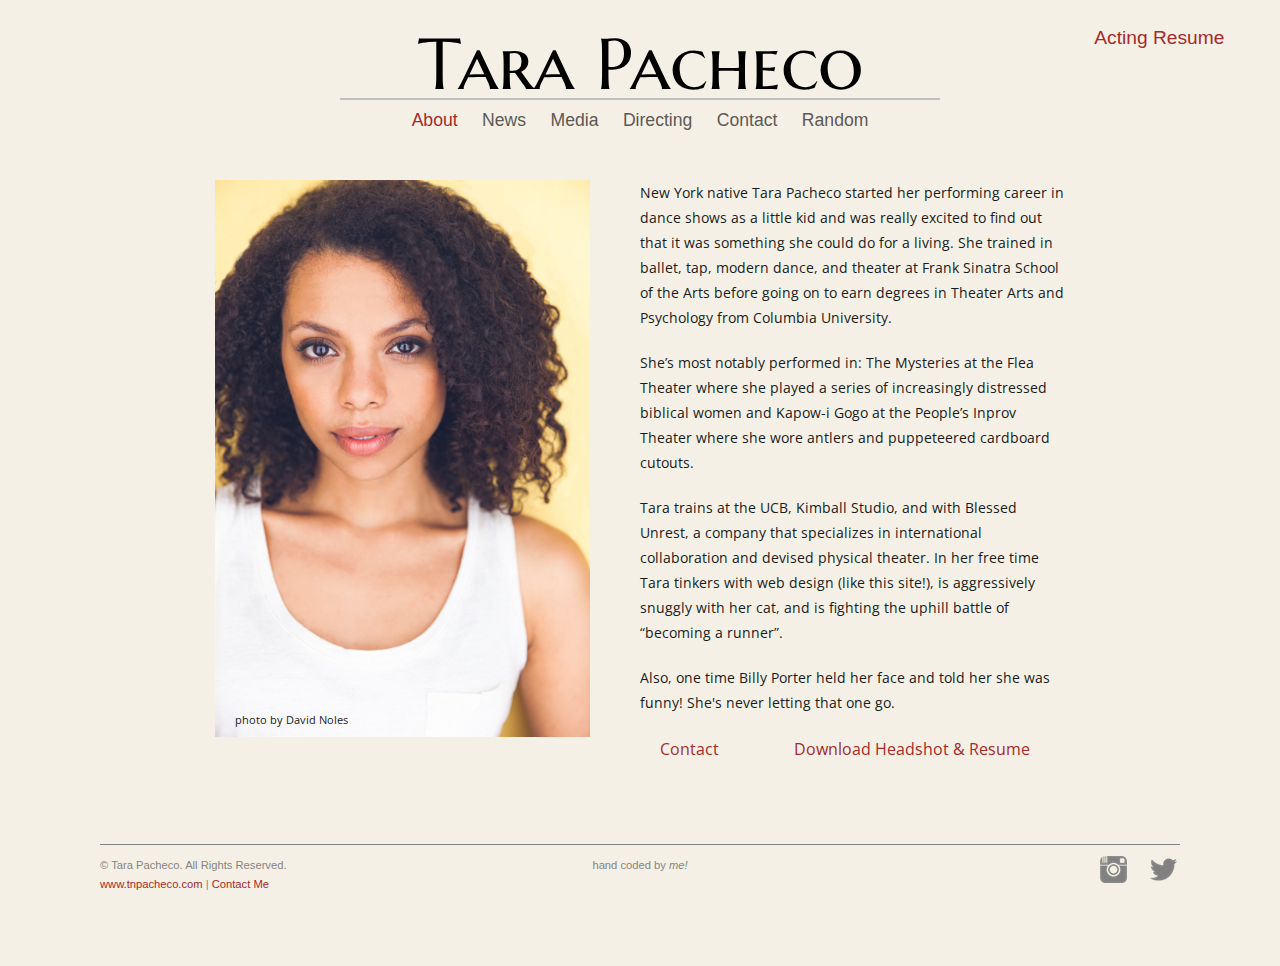
==== commit 39d1afc8: "some style changes" ====
--- a/about/index.html
+++ b/about/index.html
@@ -18,6 +18,8 @@
         <link href='https://fonts.googleapis.com/css?family=Marcellus+SC' rel='stylesheet' type='text/css'>
 
         <link href='https://fonts.googleapis.com/css?family=Open+Sans:400,600' rel='stylesheet' type='text/css'>
+
+        <link href='https://fonts.googleapis.com/css?family=Work+Sans:400,700,600' rel='stylesheet' type='text/css'>
 
        
         <!-- PUNCH STYLESHEET -->
--- a/styles/all.css
+++ b/styles/all.css
@@ -1 +1 @@
-html,body,div,span,applet,object,iframe,h1,h2,h3,h4,h5,h6,p,blockquote,pre,a,abbr,acronym,address,big,cite,code,del,dfn,em,img,ins,kbd,q,s,samp,small,strike,strong,sub,sup,tt,var,b,u,i,center,dl,dt,dd,ol,ul,li,fieldset,form,label,legend,table,caption,tbody,tfoot,thead,tr,th,td,article,aside,canvas,details,embed,figure,figcaption,footer,header,hgroup,menu,nav,output,ruby,section,summary,time,mark,audio,video{margin:0;padding:0;border:0;font-size:100%;font:inherit;vertical-align:baseline}ol,ul{list-style:none}/*! normalize.css v3.0.3 | MIT License | github.com/necolas/normalize.css */html{font-family:sans-serif;-ms-text-size-adjust:100%;-webkit-text-size-adjust:100%}body{margin:0}article,aside,details,figcaption,figure,footer,header,hgroup,main,menu,nav,section,summary{display:block}audio,canvas,progress,video{display:inline-block;vertical-align:baseline}audio:not([controls]){display:none;height:0}[hidden],template{display:none}a{background-color:transparent}a:active,a:hover{outline:0}abbr[title]{border-bottom:1px dotted}b,strong{font-weight:bold}dfn{font-style:italic}h1{font-size:2em}mark{background:#ff0;color:#000}small{font-size:80%}sub,sup{font-size:75%;line-height:0;position:relative;vertical-align:baseline}sup{top:-0.5em}sub{bottom:-0.25em}img{border:0}svg:not(:root){overflow:hidden}figure{margin:1em 40px}hr{box-sizing:content-box;height:0}pre{overflow:auto}code,kbd,pre,samp{font-family:monospace,monospace;font-size:1em}button,input,optgroup,select,textarea{color:inherit;font:inherit;margin:0}button{overflow:visible}button,select{text-transform:none}button,html input[type="button"],input[type="reset"],input[type="submit"]{-webkit-appearance:button;cursor:pointer}button[disabled],html input[disabled]{cursor:default}button::-moz-focus-inner,input::-moz-focus-inner{border:0;padding:0}input{line-height:normal}input[type="checkbox"],input[type="radio"]{box-sizing:border-box;padding:0}input[type="number"]::-webkit-inner-spin-button,input[type="number"]::-webkit-outer-spin-button{height:auto}input[type="search"]{-webkit-appearance:textfield;box-sizing:content-box}input[type="search"]::-webkit-search-cancel-button,input[type="search"]::-webkit-search-decoration{-webkit-appearance:none}fieldset{border:1px solid #c0c0c0;margin:0 2px;padding:.35em .625em .75em}legend{border:0;padding:0}textarea{overflow:auto}optgroup{font-weight:bold}table{border-collapse:collapse;border-spacing:0}td,th{padding:0}body{div{box-sizing:border-box}}a{color:inherit;color:#a52a2a;text-decoration:none}a:hover{text-decoration:underline}body{background-color:#f5f0e6}.full-width{width:100%;float:left}.center{text-align:center}.tara-splash{float:left;width:100%}.tara-header{float:left;width:100%;position:relative;padding:2% 2% 1% 2%;box-sizing:border-box;height:150px}.tara-header-nav-wrapper{margin:0 auto;width:600px;position:absolute;top:30px;left:50%;margin-left:-300px}.tara-header-title{color:#000;text-align:center;font-size:4.5em;border-bottom:2px solid rgba(192,192,192,1);line-height:95%;font-family:'Marcellus SC',serif}.tara-header-title a{color:#000;text-decoration:none}.tara-header-quote{color:#000;float:right;margin-right:10%;width:10em;font-size:1.2em;text-align:right;line-height:125%}.nav{list-style:none;margin:0;padding:0;text-align:center}.nav li{display:inline}.nav a{color:#6d6b64;display:inline-block;padding:10px;text-decoration:none;font-size:1.1em}.nav a.current{color:#a52a2a}.nav a:hover{color:#a52a2a}.tara-body{color:#191b1c;width:1080px;margin:0 auto;font-family:'Open Sans',sans-serif;font-size:1em;line-height:120%}.homepage-bar{margin-top:30px;width:1080px;clear:left;float:left}.homepage-column{width:340px;float:left;margin-top:3%;height:670px;margin-right:30px}.column-three{margin-right:0}.teaser{width:340px;position:relative;float:left}.teaser-frost{position:absolute;top:0;left:0;right:0;bottom:0;opacity:.5}.teaser-frost:hover{opacity:0}.teaser-link{cursor:pointer}.homepage-subheading{font-size:1.1em}.teaser-title{color:white;text-shadow:2px 2px 10px #333536;text-align:center;font-size:2.4em;position:absolute;top:50%;left:0;right:0;margin-top:-10px;pointer-events:none;text-decoration:none}.news-teaser{background-color:rgba(195,172,147,0.2);height:660px;cursor:auto}.news-teaser-title{margin-top:-300px;pointer-events:auto;cursor:pointer}.news-teaser-list{float:left;width:100%;box-sizing:border-box;padding:90px 20px 20px 10px}.news-teaser-divider{float:left;border-top:1px solid #876a4c;width:300px;height:2px;margin-bottom:25px;margin-top:25px}.page-subheading3{float:left;font-size:1.2em;color:#000;text-align:left;line-height:40px}.news-teaser-item{float:left;width:100%;line-height:115%}.news-teaser-item-title{float:left;font-size:1.05em;margin-bottom:10px;line-height:120%;width:240px}.news-teaser-detail{float:left;font-size:.8em}.news-teaser-date{font-weight:bold;float:right;width:60px;color:#6d6b64}.news-teaser-link-to-more{float:right;margin-top:60px;font-size:.9em;padding-right:20px}.media-teaser{height:250px;background-image:url('/photos/bryantandstrattongrabSMALL.png');background-size:140%;background-repeat:no-repeat;background-position-y:-12px}.reps-teaser{background-color:rgba(195,172,147,0.2);height:380px;margin-top:30px}.about-teaser{height:500px;background-image:url('/photos/taraheadshot.jpg');background-repeat:no-repeat;background-size:110%;background-position-y:-30px}.about-teaser-title{margin-top:50px}.contact-teaser{background-color:#7b4242;height:130px;margin-top:30px}.directing-teaser{height:200px;background-image:url('/photos/directingteaser.jpg');background-size:110%;background-position:-20px -30px;background-repeat:no-repeat}.random-teaser{height:200px;width:710px;margin-left:30px;background-image:url('/photos/randomteaser.png');background-size:110%;background-position:-1px -1px;background-repeat:no-repeat}.reps-teaser-title{margin-top:-150px}.homepage-rep{height:100px;width:385px;padding-left:15px}.first-rep{float:left;margin-top:110px}.second-rep{float:left;margin-top:20px;bottom:15px}.agent-detail{float:left;width:300px;font-size:.8em}.tara-footer{margin:0 auto;width:1080px;font-size:.7em;margin-bottom:60px}.black-teaser-title{color:#000;text-shadow:none}.footer-bar{width:1080px;float:left;margin-top:80px;height:2px;border-top:1px solid grey;display:inline}.footer-section{margin-top:10px;float:left;width:360px;height:40px;line-height:19px;color:#85847f;margin-bottom:70px}.footer-section-two{text-align:center}.footer-section-three{float:left}.twitter-icon{display:inline-block;float:right;width:30px;height:30px;background-image:url('/photos/twitter.png');background-repeat:no-repeat}.instagram-icon{display:inline-block;float:right;margin-right:20px;height:30px;width:30px;background-image:url('/photos/instagram.png');background-repeat:no-repeat}.footer-note span{font-style:italic;font-size:1em}.media-frost{background-color:rgba(178,125,49,0.46)}.about-frost{background-color:rgba(100,75,39,0.46)}.directing-frost{background-color:rgba(178,125,49,0.46)}.random-frost{background-color:rgba(178,125,49,0.65)}.about-wrapper{width:850px;margin:0 auto}.about-photo{margin-top:30px;float:left;width:375px;height:557px;background-image:url('/photos/taraheadshot.jpg');background-size:100%;background-repeat:no-repeat;display:inline-block;position:relative}.headshot-davidnoles{position:absolute;top:530px;left:20px;right:0;bottom:0;font-size:.7em}.tara-bio{margin-top:30px;float:left;margin-left:50px;width:425px;display:inline-block}.about-text{font-size:.9em}.about-buttons-section{float:left;width:100%;text-align:left;size:1em}.about-button{padding:5px 20px 5px 20px;background-color:rgba(195,172,147,0.2);float:left;margin-right:12px}.about-left-button{margin-right:35px}.paragraph-text{margin-bottom:20px;line-height:25px;font-size:.9em}.directing-wrapper{width:800px;margin:0 auto}.directing-photo{margin-top:30px;float:left;height:200px;width:600px;background-image:url('/photos/directingcoverphoto.png');margin-left:100px;background-size:110%;background-repeat:no-repeat;background-position:-35px 5px}.directing-blurb{float:left;margin-top:40px;width:800px}.random-wrapper{width:960px;margin:0 auto}.random-column{margin-top:7%;float:left;display:inline-block}.random-column-title{color:black;float:left;margin-bottom:20px;font-size:1.5em}.random-column-one{float:left;height:1020px;width:315px;border-right:1px solid gray;padding-right:50px}.column-one-sub{float:left;width:inherit}.column-one-top{height:400px}.column-one-bottom{margin-top:20px;height:600px}.random-column-two{float:left;margin-left:48px;height:1020px;width:540px;overflow:auto}.column-two-item{float:left;width:400px;box-sizing:border-box;padding-top:10px}.column-two-pic-crop{float:left;margin:20px 10px 10px 20px;width:300px;height:250px;overflow:hidden}.column-two-pic-crop img{height:250px}.column-two-item-title{font-weight:bold;margin-bottom:10px}.column-two-item-deets{font-size:.9em}.media-wrapper{width:950px;margin:0 auto}.video-scroller{margin-top:50px;float:left;width:100%}.video-list{float:left;width:100%}.video-list-item{float:left;margin:20px 10px 10px 20px}.headshot-scroller{margin-top:50px;float:left;width:100%}.headshot-list{float:left;width:100%}.production-scroller{margin-top:50px;float:left;width:100%}.production-photo-list{float:left;width:100%}.crop{float:left;margin:20px 10px 10px 20px;width:200px;height:150px;overflow:hidden}.crop img{height:150px}.crop .verticle{height:auto;width:202.2px}.vertical-headshot-list-item{float:left;height:250px}.image-holder{float:left;height:250px;margin:20px 25px 10px 20px;position:relative}.photo-by-text{position:absolute;font-size:.5em;color:gray;margin-top:250px}.page-subheading{color:black;font-size:1.5em}.contact-me-wrapper{width:880px;margin:0 auto}.contact-column-title{float:left;margin-bottom:25px;margin-top:40px}.contact-column{float:left;display:inline-block}.contact-column-one{width:350px}.contact-column-two{width:500px;margin-left:25px}.contact-me-box{float:left;width:500px}.contact-me-photo{float:left;height:300px;width:190px;background-image:url('/photos/taracontact.png');background-size:100%;background-repeat:no-repeat;background-position:2px -100px}.contact-rep{width:300px;height:160px;float:left;box-sizing:border-box;border:1px solid}.contact-multi-ethnic{clear:left}.contact-about-face{margin-bottom:30px}.rep-type-title{float:left;display:block;box-sizing:border-box;padding:10px;font-size:1.2em;line-height:22px;border-right:1px solid;text-align:center;background-color:rgba(195,172,147,0.2);height:159px}.manager-title{font-size:1.1em;line-height:21px}.contact-rep-details{float:left;box-sizing:border-box;padding:20px 10px 10px 20px}.agency-name{float:left;font-weight:bold;font-size:1.3em}.agent-name{margin-top:40px;margin-bottom:10px}.agency-details{line-height:25px}.contact-rep-details a{text-decoration:none}.contact-rep-details a:hover{color:#a52a2a}.contact-section-title{margin-bottom:30px;display:inline-block}.contact-section-title-me{float:left;width:500px}.contact-section-title-reps{float:left;width:300px;margin-left:85px}.contact-me-title-wrapper{float:left;width:100%;margin-top:40px}.resume-wrapper{width:695px;margin:0 auto}.download-link{float:left;margin-top:20px}.resume-jpg{margin-top:15px;float:left;height:900px}.news-page-wrapper{width:900px;margin:0 auto}.news-page-item{float:left;width:100%;box-sizing:border-box;padding:5px 10px 10px 10px;margin-top:45px;background-color:rgba(195,172,147,0.2)}.news-page-date{color:#85847f;font-weight:bold;display:inline-block;line-height:40px;margin-left:20px}.news-page-item-heading{float:left;width:100%;margin-bottom:15px}.news-page-item-body{float:left;width:100%;margin-top:40px}.news-page-pic-crop{clear:left;float:left;width:300px;margin-top:5px;margin-right:80px;overflow:hidden}.news-page-pic-crop img{width:300px}.news-page-vid{clear:left;float:left;margin-right:80px}.news-page-vid-link{height:200px}.news-page-detail{float:left;display:inline-block;width:500px}.thanks{float:left;width:380px;margin-left:10px;display:none}form{float:left;margin-left:10px;width:300px}input,textarea{padding:5px;width:320px;margin-left:5px;font-family:Helvetica,sans-serif;margin:0 0 10px 0;border:1px solid #85847f;background-color:#f5f0e6}label{float:left;text-align:right;margin-right:15px;width:100px;padding-top:5px;font-size:1.4em}.submit-button{width:110px}.text-area-message{height:140px}+html,body,div,span,applet,object,iframe,h1,h2,h3,h4,h5,h6,p,blockquote,pre,a,abbr,acronym,address,big,cite,code,del,dfn,em,img,ins,kbd,q,s,samp,small,strike,strong,sub,sup,tt,var,b,u,i,center,dl,dt,dd,ol,ul,li,fieldset,form,label,legend,table,caption,tbody,tfoot,thead,tr,th,td,article,aside,canvas,details,embed,figure,figcaption,footer,header,hgroup,menu,nav,output,ruby,section,summary,time,mark,audio,video{margin:0;padding:0;border:0;font-size:100%;font:inherit;vertical-align:baseline}ol,ul{list-style:none}/*! normalize.css v3.0.3 | MIT License | github.com/necolas/normalize.css */html{font-family:sans-serif;-ms-text-size-adjust:100%;-webkit-text-size-adjust:100%}body{margin:0}article,aside,details,figcaption,figure,footer,header,hgroup,main,menu,nav,section,summary{display:block}audio,canvas,progress,video{display:inline-block;vertical-align:baseline}audio:not([controls]){display:none;height:0}[hidden],template{display:none}a{background-color:transparent}a:active,a:hover{outline:0}abbr[title]{border-bottom:1px dotted}b,strong{font-weight:bold}dfn{font-style:italic}h1{font-size:2em}mark{background:#ff0;color:#000}small{font-size:80%}sub,sup{font-size:75%;line-height:0;position:relative;vertical-align:baseline}sup{top:-0.5em}sub{bottom:-0.25em}img{border:0}svg:not(:root){overflow:hidden}figure{margin:1em 40px}hr{box-sizing:content-box;height:0}pre{overflow:auto}code,kbd,pre,samp{font-family:monospace,monospace;font-size:1em}button,input,optgroup,select,textarea{color:inherit;font:inherit;margin:0}button{overflow:visible}button,select{text-transform:none}button,html input[type="button"],input[type="reset"],input[type="submit"]{-webkit-appearance:button;cursor:pointer}button[disabled],html input[disabled]{cursor:default}button::-moz-focus-inner,input::-moz-focus-inner{border:0;padding:0}input{line-height:normal}input[type="checkbox"],input[type="radio"]{box-sizing:border-box;padding:0}input[type="number"]::-webkit-inner-spin-button,input[type="number"]::-webkit-outer-spin-button{height:auto}input[type="search"]{-webkit-appearance:textfield;box-sizing:content-box}input[type="search"]::-webkit-search-cancel-button,input[type="search"]::-webkit-search-decoration{-webkit-appearance:none}fieldset{border:1px solid #c0c0c0;margin:0 2px;padding:.35em .625em .75em}legend{border:0;padding:0}textarea{overflow:auto}optgroup{font-weight:bold}table{border-collapse:collapse;border-spacing:0}td,th{padding:0}body{div{box-sizing:border-box}}a{color:inherit;color:#a52a2a;text-decoration:none}a:hover{text-decoration:underline}body{background-color:#f5f0e6}.full-width{width:100%;float:left}.center{text-align:center}.tara-splash{float:left;width:100%}.tara-header{float:left;width:100%;position:relative;padding:2% 2% 1% 2%;box-sizing:border-box;height:150px}.tara-header-nav-wrapper{margin:0 auto;width:600px;position:absolute;top:30px;left:50%;margin-left:-300px}.tara-header-title{color:#000;text-align:center;font-size:4.5em;border-bottom:2px solid rgba(192,192,192,1);line-height:95%;font-family:'Marcellus SC',serif}.tara-header-title a{color:#000;text-decoration:none}.tara-header-quote{color:#000;float:right;margin-right:30px;width:10em;font-size:1.2em;text-align:right;line-height:125%}.nav{list-style:none;margin:0;padding:0;text-align:center}.nav li{display:inline}.nav a{color:#5d5954;display:inline-block;padding:10px;text-decoration:none;font-size:1.1em}.nav a.current{color:#a52a2a}.nav a:hover{color:#a52a2a}.tara-body{color:#191b1c;width:1080px;margin:0 auto;font-family:'Open Sans',sans-serif;font-size:1em;line-height:120%}.homepage-bar{margin-top:3x0px;width:1080px;clear:left;float:left}.homepage-column{width:340px;float:left;margin-top:3%;height:670px;margin-right:30px}.column-three{margin-right:0}.teaser{width:340px;position:relative;float:left}.teaser-frost{position:absolute;top:0;left:0;right:0;bottom:0;opacity:.5}.teaser-frost:hover{opacity:0}.teaser-link{cursor:pointer}.homepage-subheading{font-size:1.1em}.teaser-title{color:white;text-shadow:2px 2px 10px #333536;text-align:center;font-size:2.4em;position:absolute;top:50%;left:0;right:0;margin-top:-10px;pointer-events:none;text-decoration:none}.news-teaser{background-color:rgba(195,172,147,0.2);height:660px;cursor:auto}.news-teaser-title{margin-top:-300px;pointer-events:auto;cursor:pointer}.news-teaser-list{float:left;width:100%;box-sizing:border-box;padding:90px 20px 20px 10px}.news-teaser-divider{float:left;border-top:1px solid #876a4c;width:300px;height:2px;margin-bottom:25px;margin-top:25px}.page-subheading3{float:left;font-size:1.2em;color:#000;text-align:left;line-height:40px}.news-teaser-item{float:left;width:100%;line-height:115%}.news-teaser-item-title{float:left;font-size:1.05em;margin-bottom:10px;line-height:120%;width:240px}.news-teaser-detail{float:left;font-size:.8em}.news-teaser-date{font-weight:bold;float:right;width:60px;color:#6d6b64}.news-teaser-link-to-more{float:right;margin-top:60px;font-size:.9em;padding-right:20px}.media-teaser{height:250px;background-image:url('/photos/bryantandstrattongrabSMALL.png');background-size:140%;background-repeat:no-repeat;background-position-y:-12px}.reps-teaser{background-color:rgba(195,172,147,0.2);height:380px;margin-top:30px}.about-teaser{height:500px;background-image:url('/photos/taraheadshot.jpg');background-repeat:no-repeat;background-size:110%;background-position-y:-30px}.about-teaser-title{margin-top:50px}.contact-teaser{background-color:#7b4242;height:130px;margin-top:30px}.directing-teaser{height:200px;background-image:url('/photos/directingteaser.jpg');background-size:110%;background-position:-20px -30px;background-repeat:no-repeat}.random-teaser{height:200px;width:710px;margin-left:30px;background-image:url('/photos/randomteaser.png');background-size:110%;background-position:-1px -1px;background-repeat:no-repeat}.reps-teaser-title{margin-top:-150px}.homepage-rep{height:100px;width:385px;padding-left:15px}.first-rep{float:left;margin-top:110px}.second-rep{float:left;margin-top:20px;bottom:15px}.agent-detail{float:left;width:300px;font-size:.8em}.tara-footer{margin:0 auto;width:1080px;font-size:.7em;margin-bottom:60px}.black-teaser-title{color:#000;text-shadow:none}.footer-bar{width:1080px;float:left;margin-top:80px;height:2px;border-top:1px solid grey;display:inline}.footer-section{margin-top:10px;float:left;width:360px;height:40px;line-height:19px;color:#85847f;margin-bottom:70px}.footer-section-two{text-align:center}.footer-section-three{float:left}.twitter-icon{display:inline-block;float:right;width:30px;height:30px;background-image:url('/photos/twitter.png');background-repeat:no-repeat}.instagram-icon{display:inline-block;float:right;margin-right:20px;height:30px;width:30px;background-image:url('/photos/instagram.png');background-repeat:no-repeat}.footer-note span{font-style:italic;font-size:1em}.media-frost{background-color:rgba(178,125,49,0.46)}.about-frost{background-color:rgba(100,75,39,0.46)}.directing-frost{background-color:rgba(178,125,49,0.46)}.random-frost{background-color:rgba(178,125,49,0.65)}.about-wrapper{width:850px;margin:0 auto}.about-photo{margin-top:30px;float:left;width:375px;height:557px;background-image:url('/photos/taraheadshot.jpg');background-size:100%;background-repeat:no-repeat;display:inline-block;position:relative}.headshot-davidnoles{position:absolute;top:530px;left:20px;right:0;bottom:0;font-size:.7em}.tara-bio{margin-top:30px;float:left;margin-left:50px;width:425px;display:inline-block}.about-text{font-size:.9em}.about-buttons-section{float:left;width:100%;text-align:left;size:1em}.about-button{padding:5px 20px 5px 20px;float:left;margin-right:12px}.about-left-button{margin-right:35px}.paragraph-text{margin-bottom:20px;line-height:25px;font-size:.9em}.directing-wrapper{width:800px;margin:0 auto}.directing-photo{margin-top:30px;float:left;height:200px;width:600px;background-image:url('/photos/directingcoverphoto.png');margin-left:100px;background-size:110%;background-repeat:no-repeat;background-position:-35px 5px}.directing-blurb{float:left;margin-top:40px;width:800px}.random-wrapper{width:960px;margin:0 auto}.random-column{margin-top:7%;float:left;display:inline-block}.random-column-title{color:black;float:left;margin-bottom:20px;font-size:1.5em}.random-column-one{float:left;height:1020px;width:315px;border-right:1px solid gray;padding-right:50px}.column-one-sub{float:left;width:inherit}.column-one-top{height:400px}.column-one-bottom{margin-top:20px;height:600px}.random-column-two{float:left;margin-left:48px;height:1020px;width:540px;overflow:auto}.column-two-item{float:left;width:400px;box-sizing:border-box;padding-top:10px}.column-two-pic-crop{float:left;margin:20px 10px 10px 20px;width:300px;height:250px;overflow:hidden}.column-two-pic-crop img{height:250px}.column-two-item-title{font-weight:bold;margin-bottom:10px}.column-two-item-deets{font-size:.9em}.media-wrapper{width:950px;margin:0 auto}.video-scroller{margin-top:50px;float:left;width:100%}.video-list{float:left;width:100%}.video-list-item{float:left;margin:20px 10px 10px 20px}.headshot-scroller{margin-top:50px;float:left;width:100%}.headshot-list{float:left;width:100%}.production-scroller{float:left;width:100%}.production-photo-list{float:left;width:100%}.crop{float:left;margin:20px 10px 10px 20px;width:200px;height:150px;overflow:hidden}.crop img{height:150px}.crop .verticle{height:auto;width:202.2px}.vertical-headshot-list-item{float:left;height:250px}.image-holder{float:left;height:250px;margin:20px 25px 10px 20px;position:relative}.photo-by-text{position:absolute;font-size:.5em;color:gray;margin-top:250px}.page-subheading{color:black;font-size:1.5em}.contact-me-wrapper{width:880px;margin:0 auto}.contact-column-title{float:left;margin-bottom:25px;margin-top:40px}.contact-column{float:left;display:inline-block}.contact-column-one{width:350px}.contact-column-two{width:500px;margin-left:25px}.contact-me-box{float:left;width:500px}.contact-me-photo{float:left;height:300px;width:190px;background-image:url('/photos/taracontact.png');background-size:100%;background-repeat:no-repeat;background-position:2px -100px}.contact-rep{width:300px;height:160px;float:left;box-sizing:border-box;border:1px solid}.contact-multi-ethnic{clear:left}.contact-about-face{margin-bottom:30px}.rep-type-title{float:left;display:block;box-sizing:border-box;padding:10px;font-size:1.2em;line-height:22px;border-right:1px solid;text-align:center;background-color:rgba(195,172,147,0.2);height:159px}.manager-title{font-size:1.1em;line-height:21px}.contact-rep-details{float:left;box-sizing:border-box;padding:20px 10px 10px 20px}.agency-name{float:left;font-weight:bold;font-size:1.3em}.agent-name{margin-top:40px;margin-bottom:10px}.agency-details{line-height:25px}.contact-rep-details a{text-decoration:none}.contact-rep-details a:hover{color:#a52a2a}.contact-section-title{margin-bottom:30px;display:inline-block}.contact-section-title-me{float:left;width:500px}.contact-section-title-reps{float:left;width:300px;margin-left:85px}.contact-me-title-wrapper{float:left;width:100%;margin-top:40px}.resume-wrapper{width:695px;margin:0 auto}.download-link{float:left;margin-top:20px}.resume-jpg{margin-top:15px;float:left;height:900px}.news-page-wrapper{width:900px;margin:0 auto}.news-page-item{float:left;width:100%;box-sizing:border-box;padding:5px 10px 10px 10px;margin-top:45px;background-color:rgba(195,172,147,0.2);background:linear-gradient(#ebe2d5,#f5f0e6)}.news-page-date{color:#85847f;font-weight:bold;display:inline-block;line-height:40px;margin-left:20px}.news-page-item-heading{float:left;width:100%;margin-bottom:15px}.news-page-item-body{float:left;width:100%;margin-top:40px}.news-page-pic-crop{clear:left;float:left;width:300px;margin-top:5px;margin-right:80px;overflow:hidden}.news-page-pic-crop img{width:300px}.news-page-vid{clear:left;float:left;margin-right:80px}.news-page-vid-link{height:200px}.news-page-detail{float:left;display:inline-block;width:500px}.media-nav{list-style:none;margin:0;padding:0;text-align:center}.media-nav li{display:inline;background-color:rgba(195,172,147,0.2);background:linear-gradient(#ebe2d5,#f5f0e6)}.media-nav a{color:#5d5954;display:inline-block;padding:10px;text-decoration:none;font-size:1.0em}.media-nav a.current{color:#a52a2a}.media-nav a:hover{color:#a52a2a}.primary-video-container{width:800px;margin:0 auto;margin-top:30px}.media-title{text-align:left}.media-title-primary-video{margin-bottom:2px}.media-description{color:#5d5954;font-size:.7em;text-align:left;margin-bottom:15px}.primary-video{margin:0 auto;margin-bottom:50px}.media-column{width:425px;display:inline-block;float:left}.media-column-left{padding-right:50px}.media-content{margin-bottom:50px}.headshot-container{width:950px;margin:0 auto}.media-page-title{margin-top:30px;margin-bottom:30px}.headshot-strip{width:100%;float:left;margin-bottom:30px}.verticle-hsImage{float:left;width:296px}.hsImageSpace{margin-right:30px}.horizontal-hsImage{float:left;width:460px}}.image-columnTwoB{font:left;width:220px}.thanks{float:left;width:380px;margin-left:10px;display:none}form{float:left;margin-left:10px;width:300px}input,textarea{padding:5px;width:320px;margin-left:5px;font-family:Helvetica,sans-serif;margin:0 0 10px 0;border:1px solid #85847f;background-color:#f5f0e6}label{float:left;text-align:right;margin-right:15px;width:100px;padding-top:5px;font-size:1.4em}.submit-button{width:110px}.text-area-message{height:140px}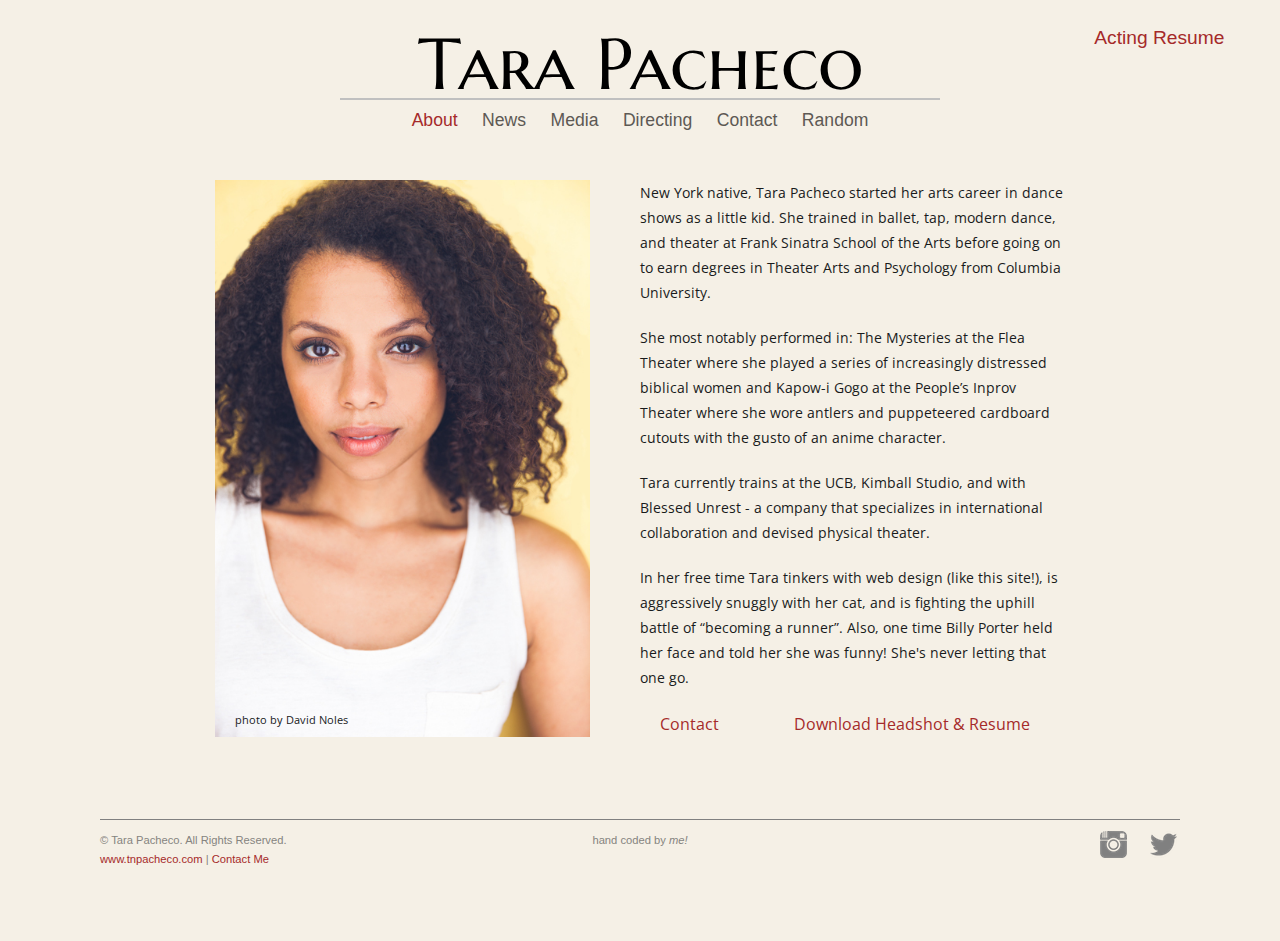
==== commit 6a0fc194: "updated on 6/4" ====
--- a/about/index.html
+++ b/about/index.html
@@ -59,15 +59,15 @@
 
 		<div class="tara-bio">
 
-			<p class="paragraph-text about-text">New York native Tara Pacheco started her performing career in dance shows as a little kid and was really excited to find out that it was something she could do for a living. She trained in ballet, tap, modern dance, and theater at Frank Sinatra School of the Arts before going on to earn degrees in Theater Arts and Psychology from Columbia University. 
+			<p class="paragraph-text about-text">New York native, Tara Pacheco started her arts career in dance shows as a little kid. She trained in ballet, tap, modern dance, and theater at Frank Sinatra School of the Arts before going on to earn degrees in Theater Arts and Psychology from Columbia University. 
 			</p>
 
-			<p class="paragraph-text about-text">She’s most notably performed in: The Mysteries at the Flea Theater where she played a series of increasingly distressed biblical women and Kapow-i Gogo at the People’s Inprov Theater where she wore antlers and puppeteered cardboard cutouts. 
+			<p class="paragraph-text about-text">She most notably performed in: The Mysteries at the Flea Theater where she played a series of increasingly distressed biblical women and Kapow-i Gogo at the People’s Inprov Theater where she wore antlers and puppeteered cardboard cutouts with the gusto of an anime character. 
 			</p>
 
-			<p class="paragraph-text about-text">Tara trains at the UCB, Kimball Studio, and with Blessed Unrest, a company that specializes in international collaboration and devised physical theater. In her free time Tara tinkers with web design (like this site!), is aggressively snuggly with her cat, and is fighting the uphill battle of “becoming a runner”.</p>
+			<p class="paragraph-text about-text">Tara currently trains at the UCB, Kimball Studio, and with Blessed Unrest - a company that specializes in international collaboration and devised physical theater. </p>
 
-			<p class="paragraph-text about-text">Also, one time Billy Porter held her face and told her she was funny! She's never letting that one go.</p>
+			<p class="paragraph-text about-text">In her free time Tara tinkers with web design (like this site!), is aggressively snuggly with her cat, and is fighting the uphill battle of “becoming a runner”. Also, one time Billy Porter held her face and told her she was funny! She's never letting that one go.</p>
 
 			<div class="about-buttons-section">
 				<a class="about-button about-left-button" href="/contact">
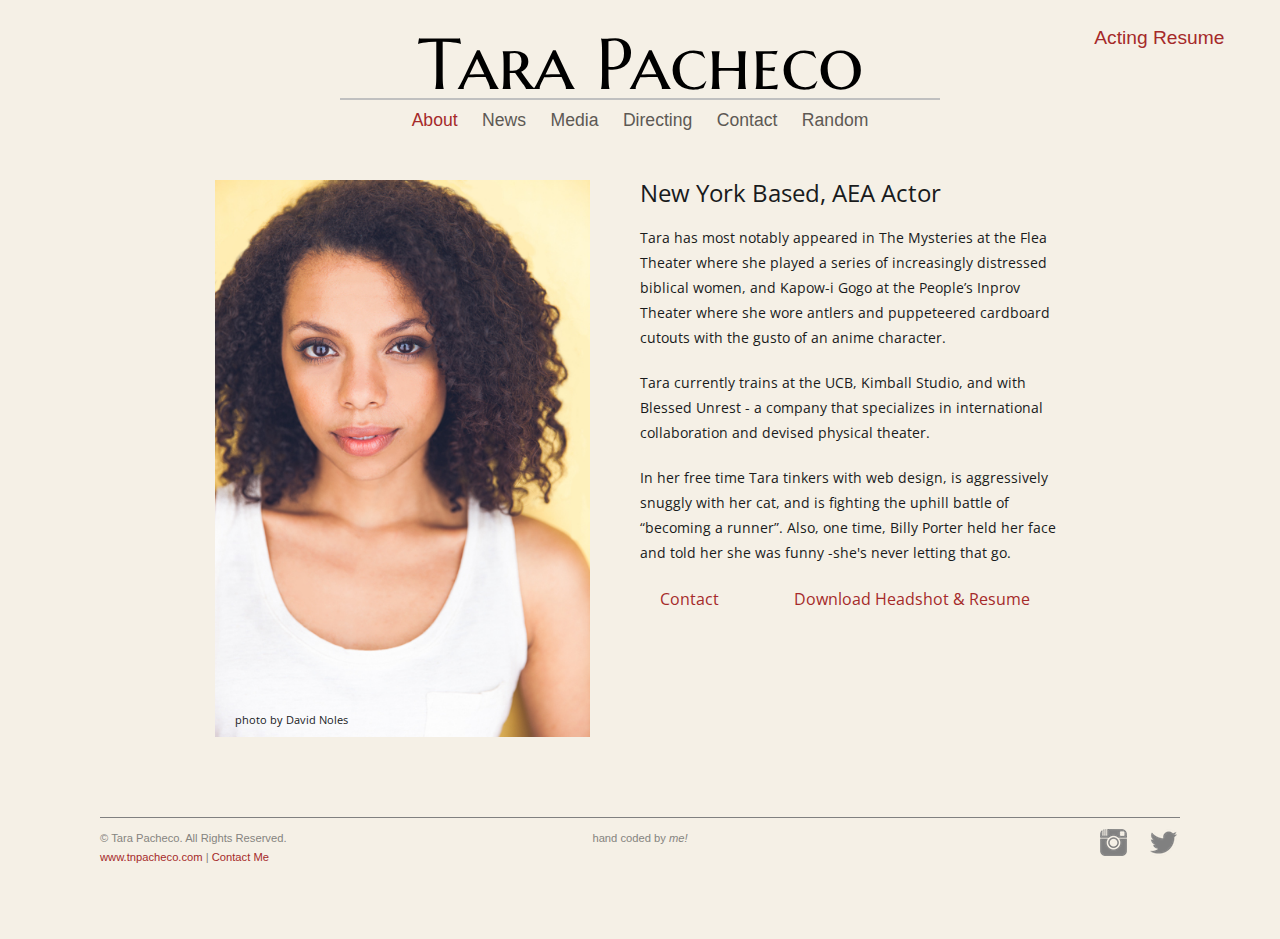
==== commit 41d4bc38: "updated bio" ====
--- a/about/index.html
+++ b/about/index.html
@@ -58,16 +58,17 @@
 		<div class="about-photo"><div class="headshot-davidnoles">photo by David Noles</div></div>
 
 		<div class="tara-bio">
+			<p class="paragraph-text about-text" style="font-size:1.5em ">
+			New York Based, AEA Actor
+			</p>	
+			
 
-			<p class="paragraph-text about-text">New York native, Tara Pacheco started her arts career in dance shows as a little kid. She trained in ballet, tap, modern dance, and theater at Frank Sinatra School of the Arts before going on to earn degrees in Theater Arts and Psychology from Columbia University. 
-			</p>
-
-			<p class="paragraph-text about-text">She most notably performed in: The Mysteries at the Flea Theater where she played a series of increasingly distressed biblical women and Kapow-i Gogo at the People’s Inprov Theater where she wore antlers and puppeteered cardboard cutouts with the gusto of an anime character. 
+			<p class="paragraph-text about-text">Tara has most notably appeared in The Mysteries at the Flea Theater where she played a series of increasingly distressed biblical women, and Kapow-i Gogo at the People’s Inprov Theater where she wore antlers and puppeteered cardboard cutouts with the gusto of an anime character. 
 			</p>
 
 			<p class="paragraph-text about-text">Tara currently trains at the UCB, Kimball Studio, and with Blessed Unrest - a company that specializes in international collaboration and devised physical theater. </p>
 
-			<p class="paragraph-text about-text">In her free time Tara tinkers with web design (like this site!), is aggressively snuggly with her cat, and is fighting the uphill battle of “becoming a runner”. Also, one time Billy Porter held her face and told her she was funny! She's never letting that one go.</p>
+			<p class="paragraph-text about-text">In her free time Tara tinkers with web design, is aggressively snuggly with her cat, and is fighting the uphill battle of “becoming a runner”. Also, one time, Billy Porter held her face and told her she was funny -she's never letting that go.</p>
 
 			<div class="about-buttons-section">
 				<a class="about-button about-left-button" href="/contact">
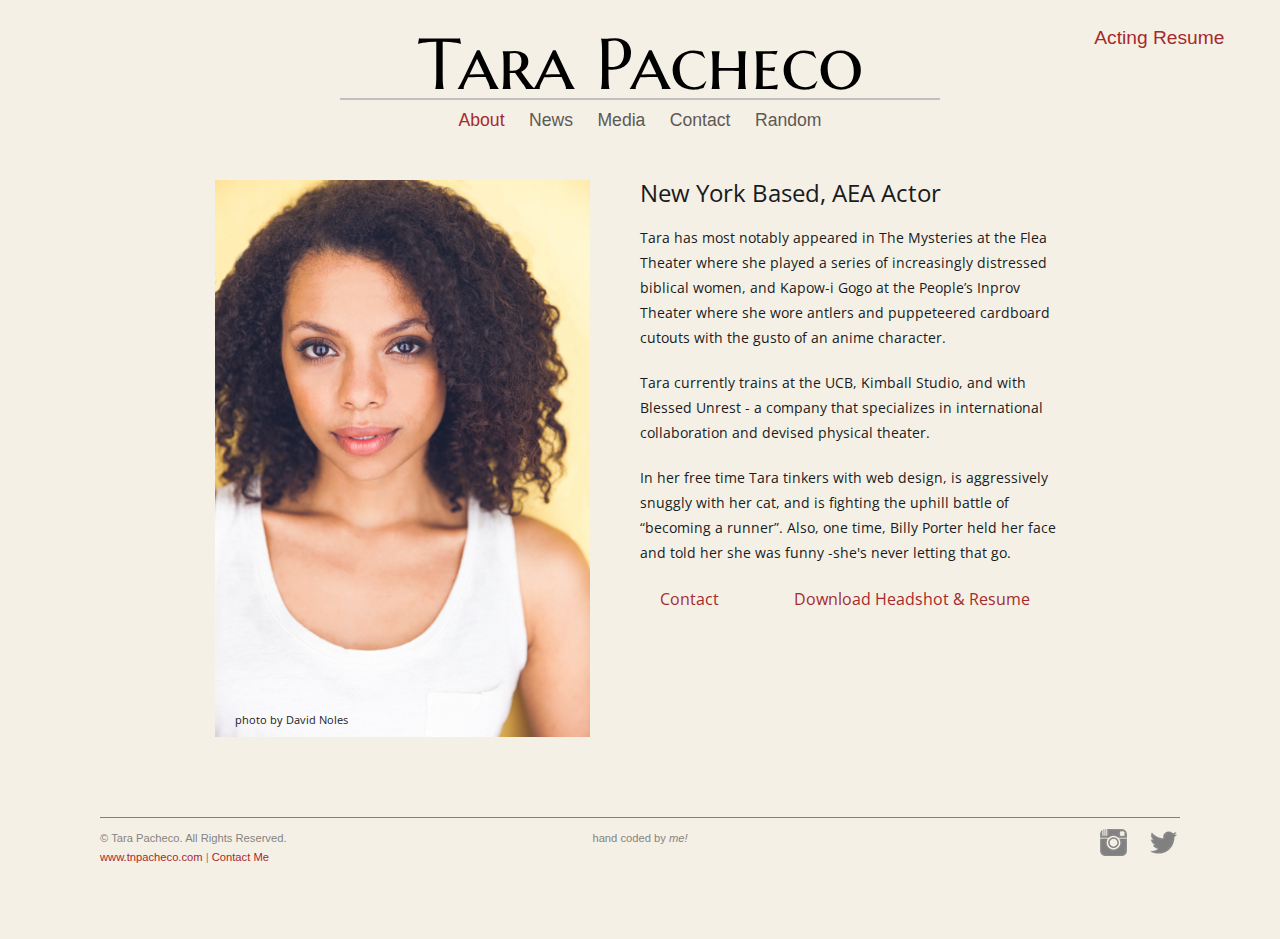
==== commit 0eb71988: "remove directing" ====
--- a/about/index.html
+++ b/about/index.html
@@ -34,7 +34,6 @@
                   <li><a href="/about" class="current">About</a></li>
                   <li><a href="/news/" class="">News</a></li>
                   <li><a href="/media/" class="">Media</a></li>
-                  <li><a href="/directing/" class="">Directing</a></li>
                   <li><a href="/contact/" class="">Contact</a></li>
                   <li><a href="/random/" class="">Random</a></li>
                  
